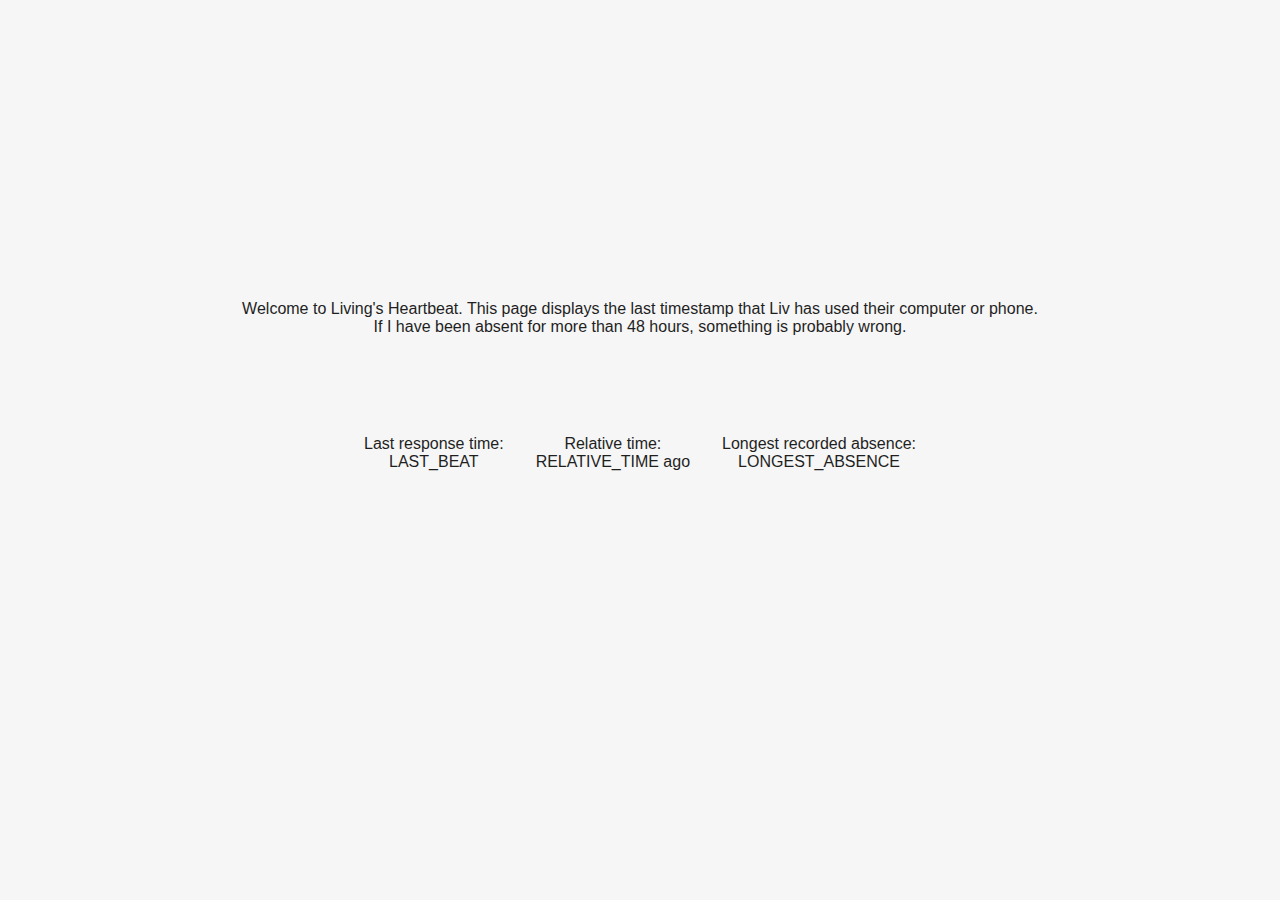
==== index.html @ 0ecef00d "enhancement: Improve css (#2)" ====
<!DOCTYPE html>
<html lang="en">
    <head>
        <title>Living's Heartbeat</title>
        <link rel="stylesheet" href="style.css">
        <link rel="stylesheet" href="style.large.css">
    </head>
    <body>
        <div class="preamble">
            <p>Welcome to Living's Heartbeat. This page displays the last timestamp that Liv has used their computer or phone. <br> If I have been absent for more than 48 hours, something is probably wrong.</p>
        </div>
        <div class="container">
            <div class="times">
                <p>Last response time: <br> LAST_BEAT</p>
                <p>Relative time: <br> RELATIVE_TIME ago</p>
                <p>Longest recorded absence: <br> LONGEST_ABSENCE</p>
            </div>
        </div>
    </body>
</html>
---- style.css ----
body {
  font-family: sans-serif, serif;
  padding: 2.5em;
  background-color: #f6f6f6;
  color: #1f1f1f;
}

.times {
  padding-top: 2.5em;
}
---- style.large.css ----
@media (min-width: 900px) {
    html, body {
        text-align: center;
        position: relative;
    }

    .times {
        display: flex;
        margin: auto;
        justify-content: center;
        align-items: center;
        margin-top: -25vh;
    }

    .times > p {
        padding: 1em;
    }

    .preamble {
        display: flex;
        margin: auto;
        justify-content: center;
        align-items: center;
        height: 60vh;
    }
}
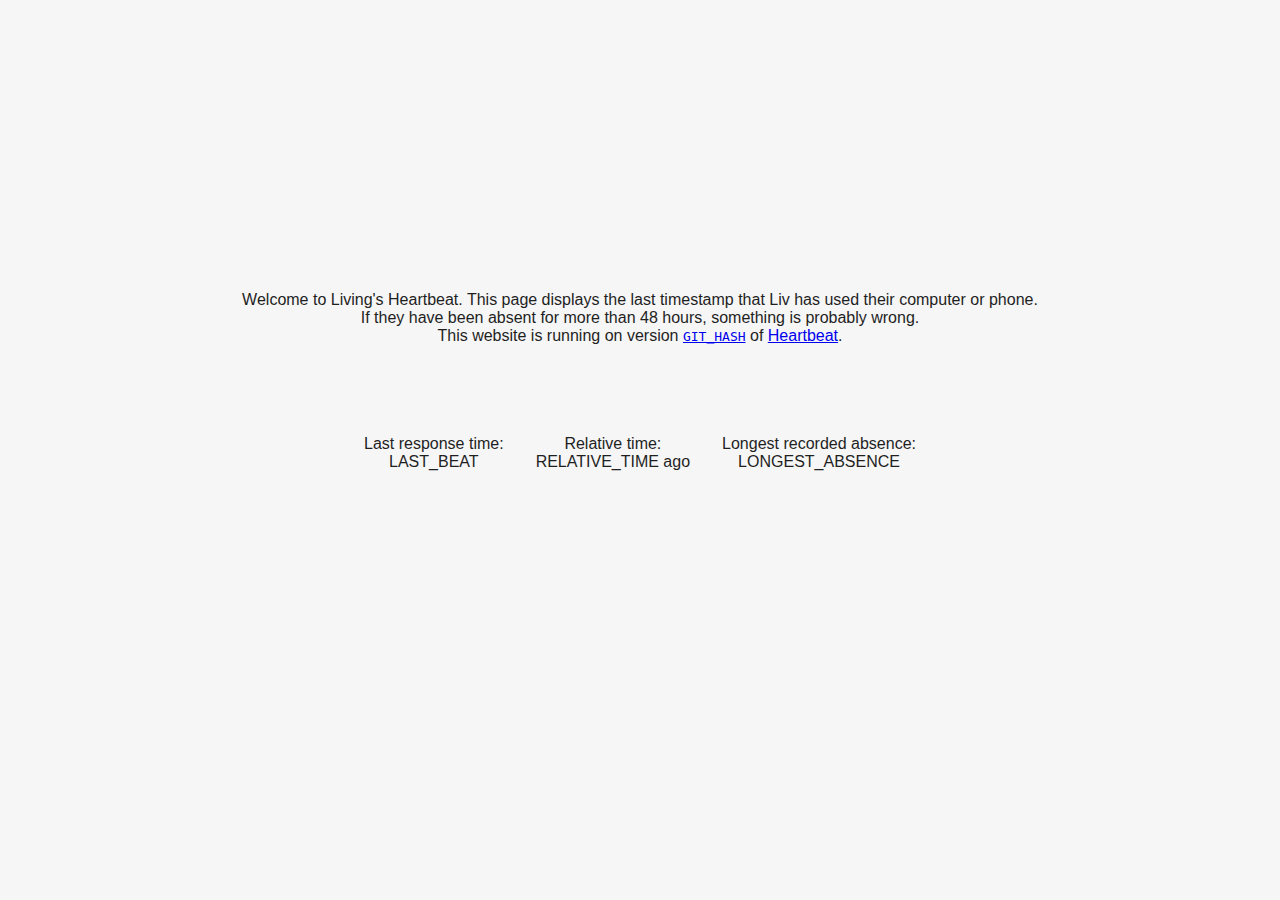
==== commit dcdf3dfa: "feature: Add hash link and cleanup code" ====
--- a/index.html
+++ b/index.html
@@ -7,7 +7,10 @@
     </head>
     <body>
         <div class="preamble">
-            <p>Welcome to Living's Heartbeat. This page displays the last timestamp that Liv has used their computer or phone. <br> If I have been absent for more than 48 hours, something is probably wrong.</p>
+            <p>Welcome to Living's Heartbeat. This page displays the last timestamp that Liv has used their computer or phone. <br>
+                If they have been absent for more than 48 hours, something is probably wrong. <br>
+                This website is running on version <a href="GIT_REPO/tree/GIT_HASH"><code>GIT_HASH</code></a> of <a href="GIT_REPO">Heartbeat</a>.
+            </p>
         </div>
         <div class="container">
             <div class="times">
